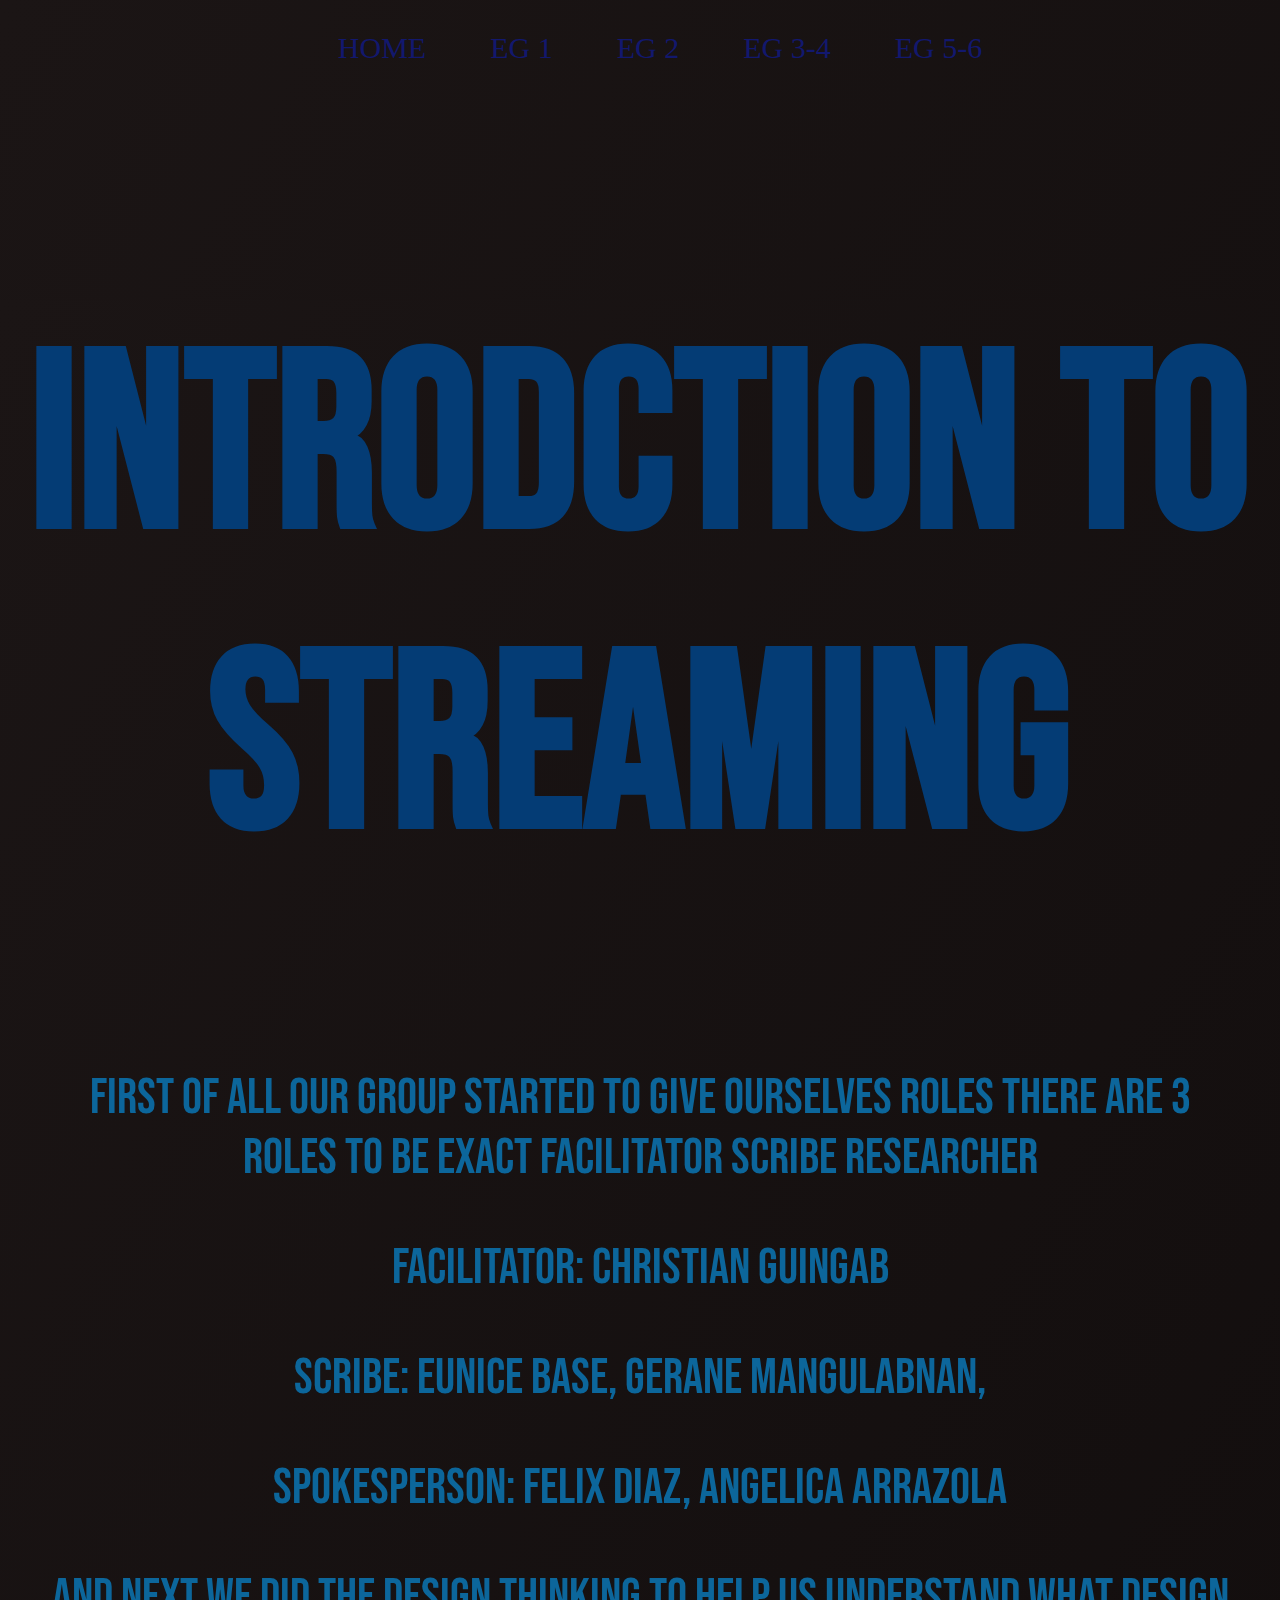
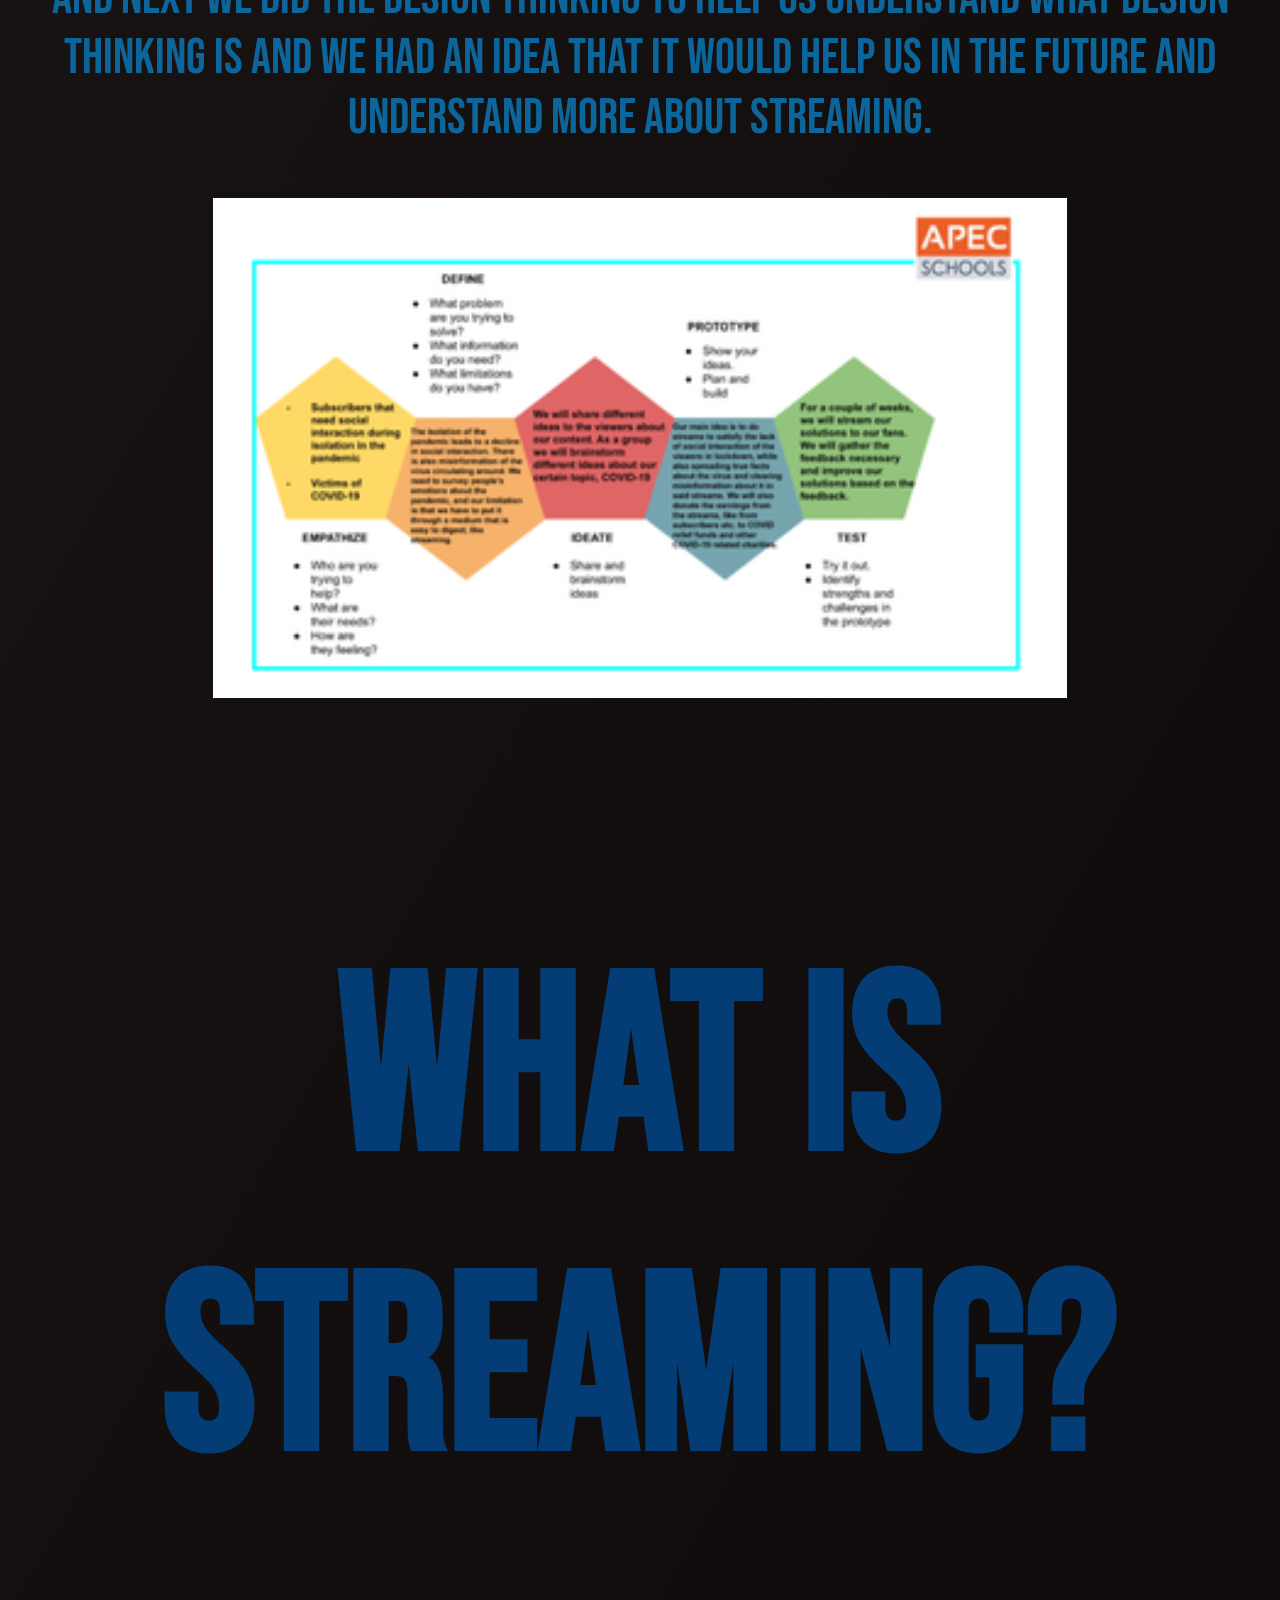
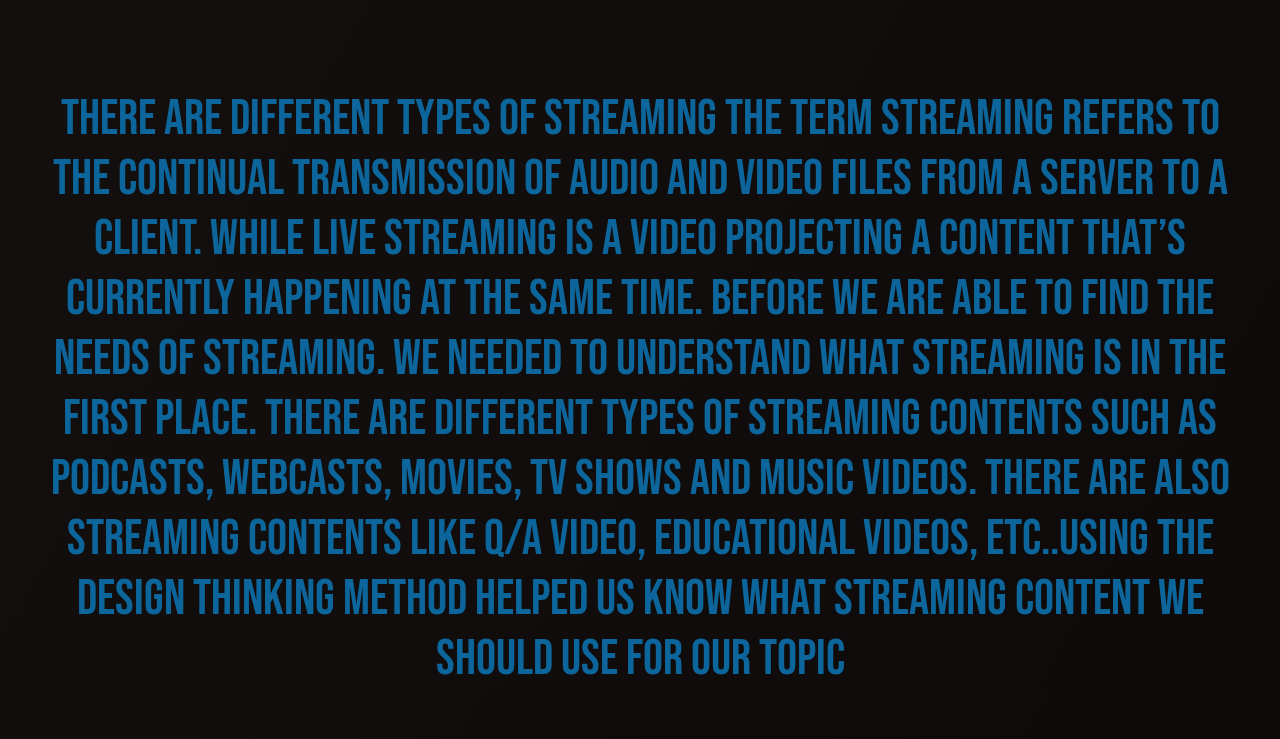
==== EG1.html @ 51331263 "Add files via upload" ====
<!DOCTYPE html>
<html lang="en">
<head>
 <link rel="stylesheet" href="styles.css">
 <link rel="preconnect" href="https://fonts.gstatic.com">
 <link href="https://fonts.googleapis.com/css2?family=Bebas+Neue&display=swap" rel="stylesheet">
   <meta charset="UTF-8">
  <META NAME="viewport" content="width=device-width, initial-scale=1.0">
  <meta http-equiv="X-UA-Compatible" content="ie=edge">
   <title>GROUP 3</title>
   </head>
   <header>
   <div class="Navigation">
   <nav class="navbar">
   <ul>
   <li><a href="home.html">Home</a></li>
   <li><a href="EG1.html">EG 1</a></li>
   <li><a href="EG2.html">EG 2</a></li>
   <li><a href="EG3-4.html">EG 3-4</a></li>
   <li><a href="EG5-6.html">EG 5-6</a></li>
      </ul>
   <body>
   <div class="main">
   <h1>INTRODCTION TO STREAMING</h1>
   <p>First of all our group started to give ourselves roles there are 3 roles to be exact
Facilitator Scribe Researcher </p>

   <p>Facilitator: Christian Guingab</p>
<p>Scribe: Eunice Base, Gerane Mangulabnan,</p>
<p>Spokesperson: Felix Diaz, Angelica Arrazola</p>
<p> and next we did the design thinking to help us understand what design thinking is and we had an idea that it would help us in the future and understand more about streaming. 
</p>
<img class="img-design" src="design.png"/>
<h1>What is streaming? </h1>
<p>
There are different types of streaming the term Streaming refers to the continual transmission of audio and video files from a server to a client. While Live Streaming
Is a video projecting a content that’s currently happening at the same time. Before we are able to find the needs of streaming. We needed to understand what streaming is in the first place. There are different types of streaming contents such as Podcasts, webcasts, movies, TV shows and music videos. There are also streaming contents like Q/A Video, Educational Videos, Etc..Using the design thinking method helped us know what streaming content we should use for our topic
</p>
   </div>

   </body>
   </nav>
   </header>
---- styles.css ----
body,html{
margin:0;
padding:0;

}
body{
text-align:center;
background:linear-gradient(120deg,#1B1515,#0E0A0A);
background-size:cover;
background-blend-mode:darken;
}

.container{

	
}

header{
	width:100%;
	height:;
	background-color: ;
background:linear-gradient(120deg,#1B1515,#0E0A0A);
	z-index:20;
	
	
}

ul{
text-align:center;
} 

li{
display:inline-block;	
padding:15px 30px;
text-transform:uppercase;
color:#fff;

 
}
 a{
text-align:center;
color:#12186e ;
text-decoration:none;
font-family:'Copperplate', cursive;
font-size:30px;	
transition:0.6s ease;
 }

a:hover{
color:#FFFF ;
transition:1s;

}

h1{
	Color:#043c75;
	text-align:center;
	margin-top:220px;
	font-size:250px;
	font-family:'Bebas Neue';
	
	
}

p{
	font-size:50px;
	font-family:'Bebas Neue';
	margin-right:50px;
	margin-left:50px;
	color:#0c669b;
}

.main{
	background:linear-gradient(120deg,#1B1515,#0E0A0A);
	width:100%;
}

br{
	font-size:500px;
}

.img-design{
	height:500px;
	background-size:150%;
}
.img-operator1{
	height:500px;
	margin-bottom:50px;
}
.img-operator2{
	height:500px;
	margin-bottom:50px;
}
.img-operator3{
	height:500px;
	margin-bottom:50px;
}
.img-operator4{
	height:500px;
	margin-bottom:50px;
}

.img-demographic{
	height:500px;
	display:block;
	margin:0 auto;
	text-align:center;
}

.img-operator5{
	height:500px;
	display:block;
	margin:0 auto;
	text-align:center;
}

.img-operator6{
	height:500px;
	display:block;
	margin:0 auto;
	text-align:center;
}

}
.img-operator7{
	height:500px;
	display:block;
	margin:0 auto;
	text-align:center;
}
.img-operator8{
	height:500px;
	display:block;
	margin:0 auto;
	text-align:center;
	
}
.img-operator9{
	height:500px;
	display:block;
	margin:0 auto;
	text-align:center;
}

.img-switch{
	height:500px;
	display:block;
	margin:0 auto;
	text-align:center;
}

.img-switch1{
	height:500px;
	display:block;
	margin:0 auto;
	text-align:center;
}
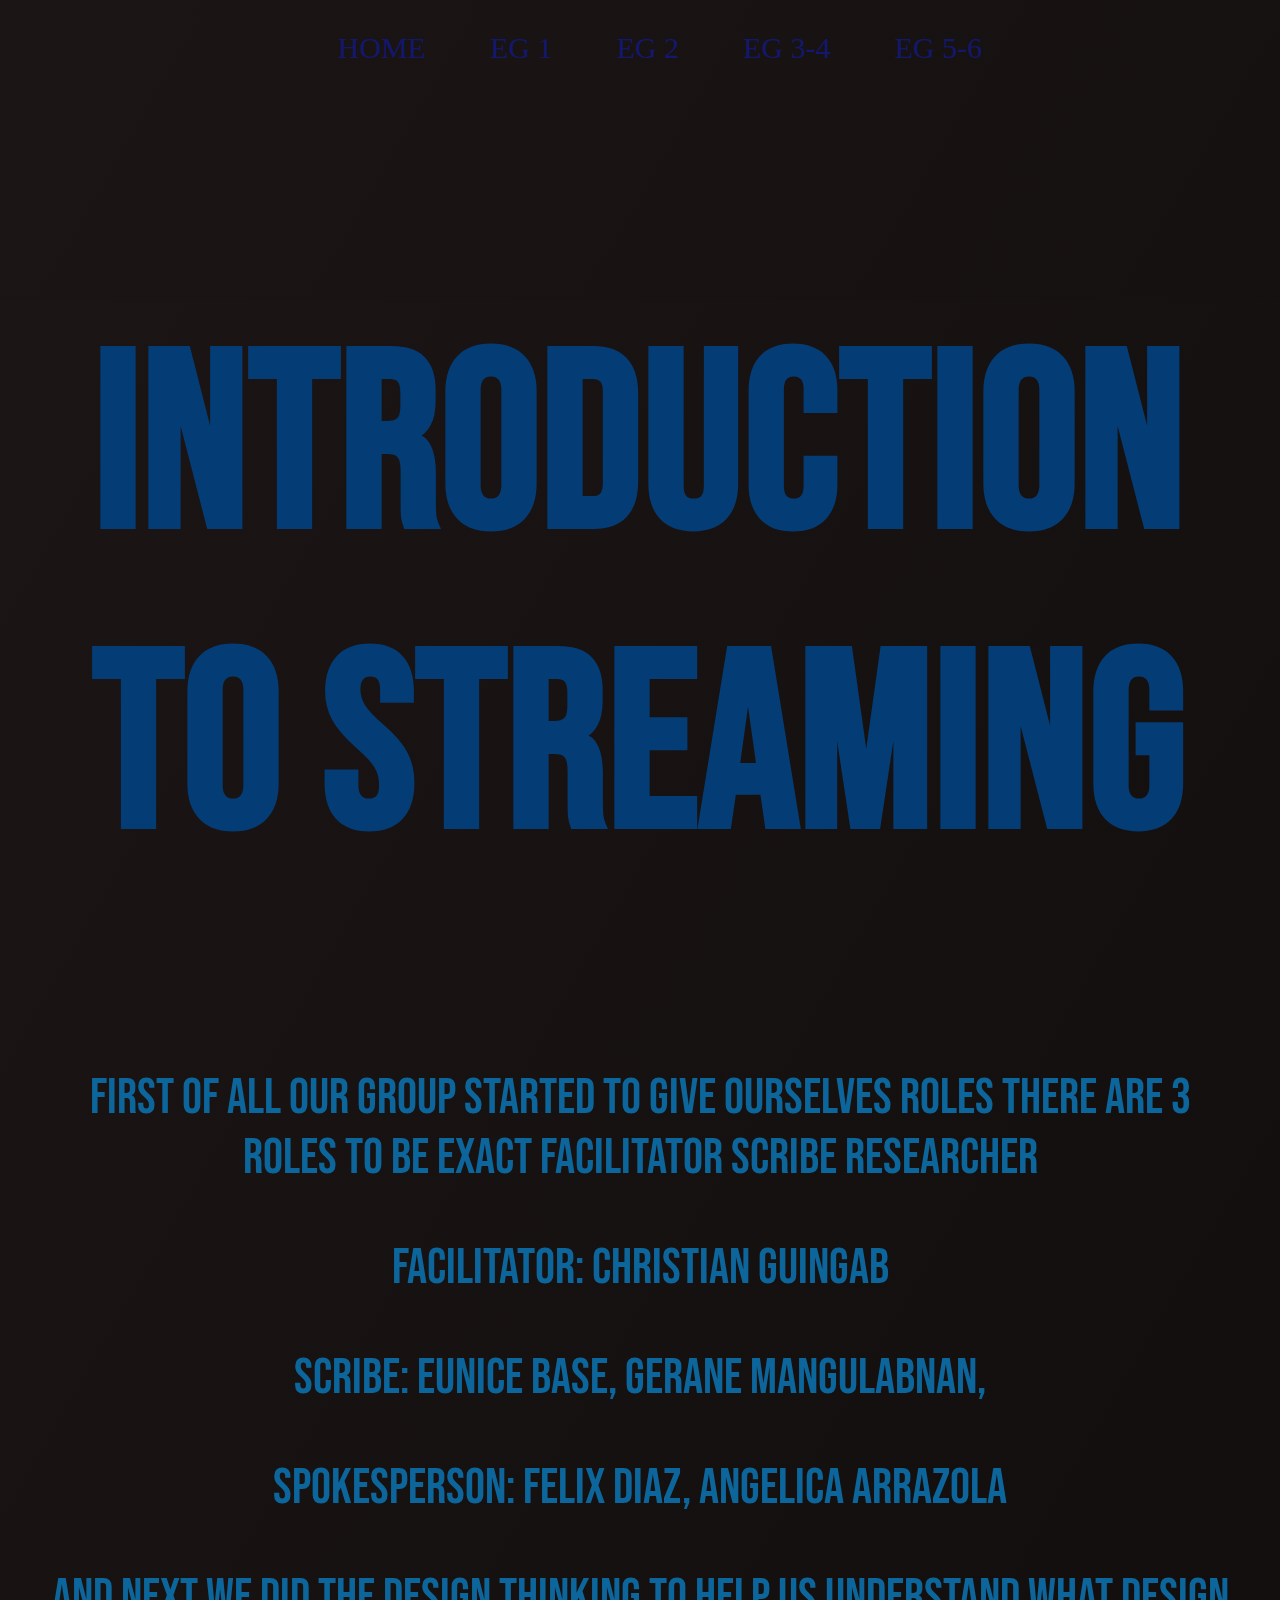
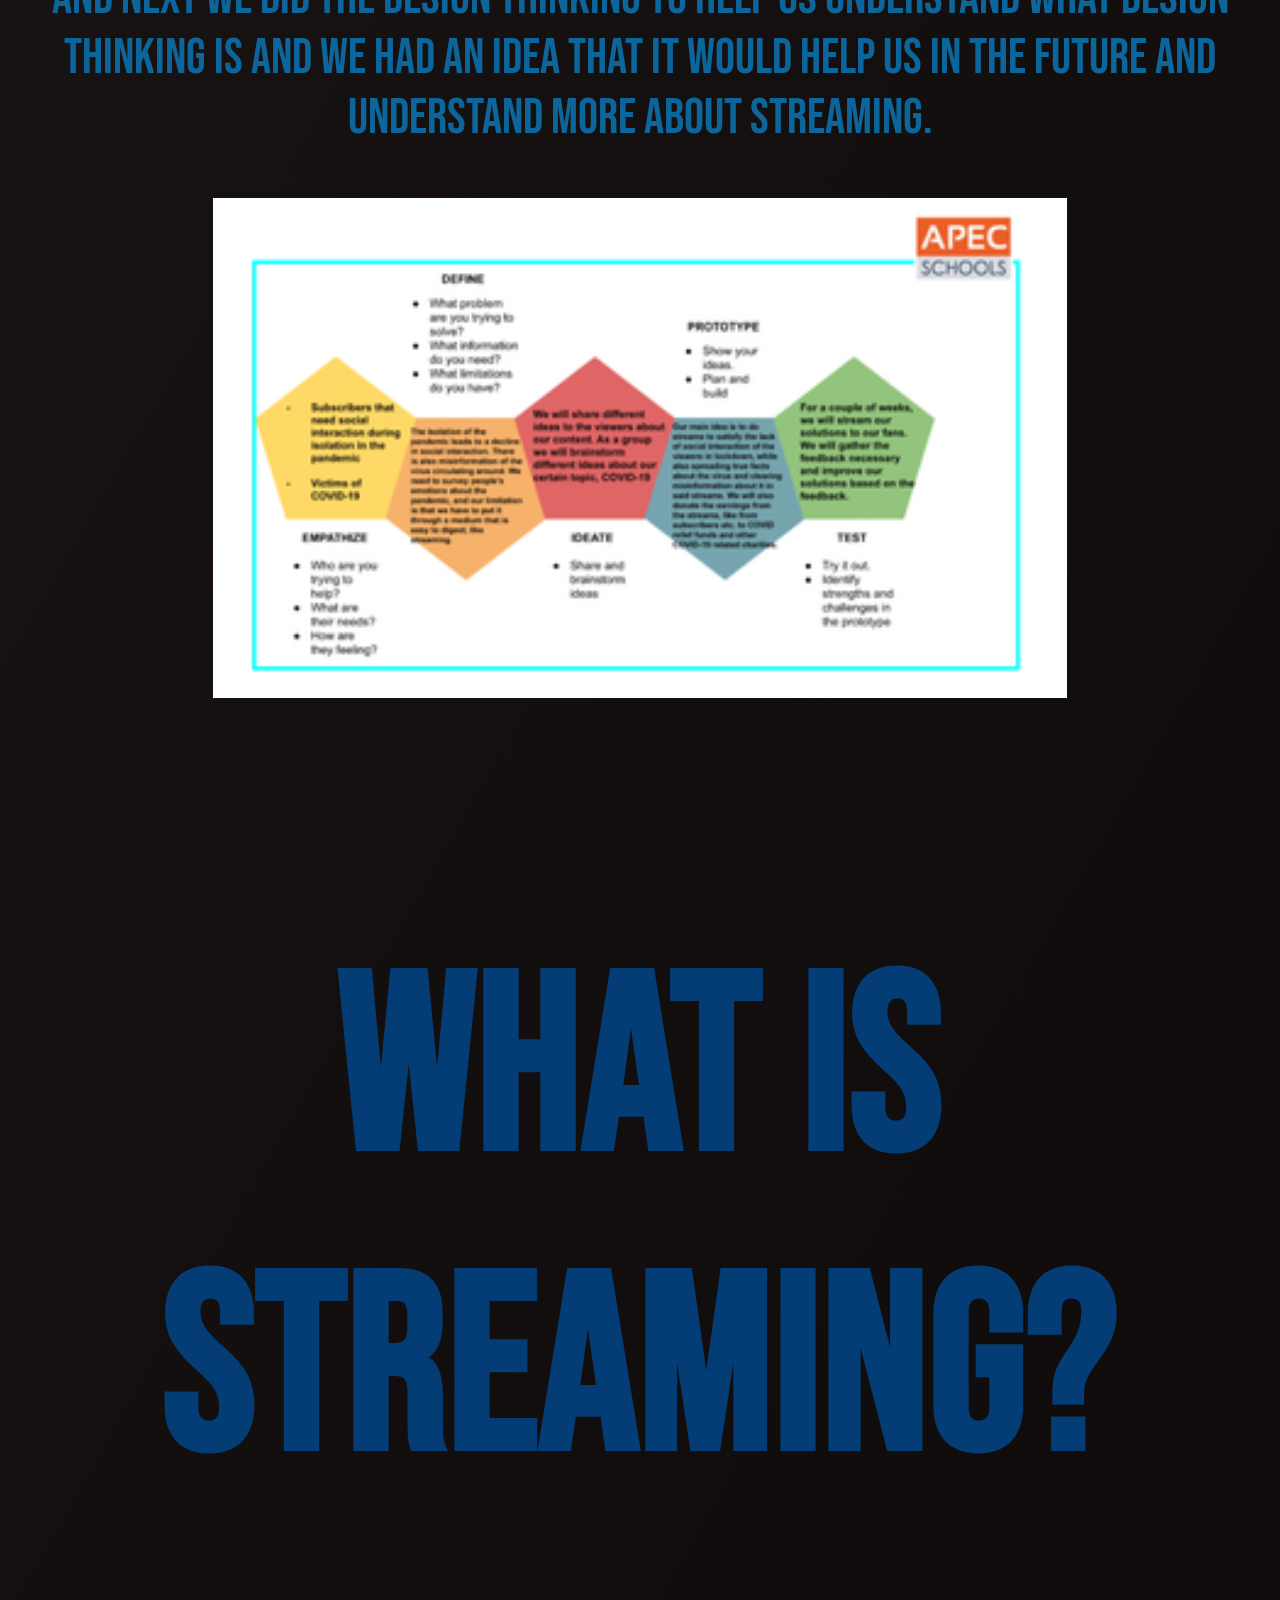
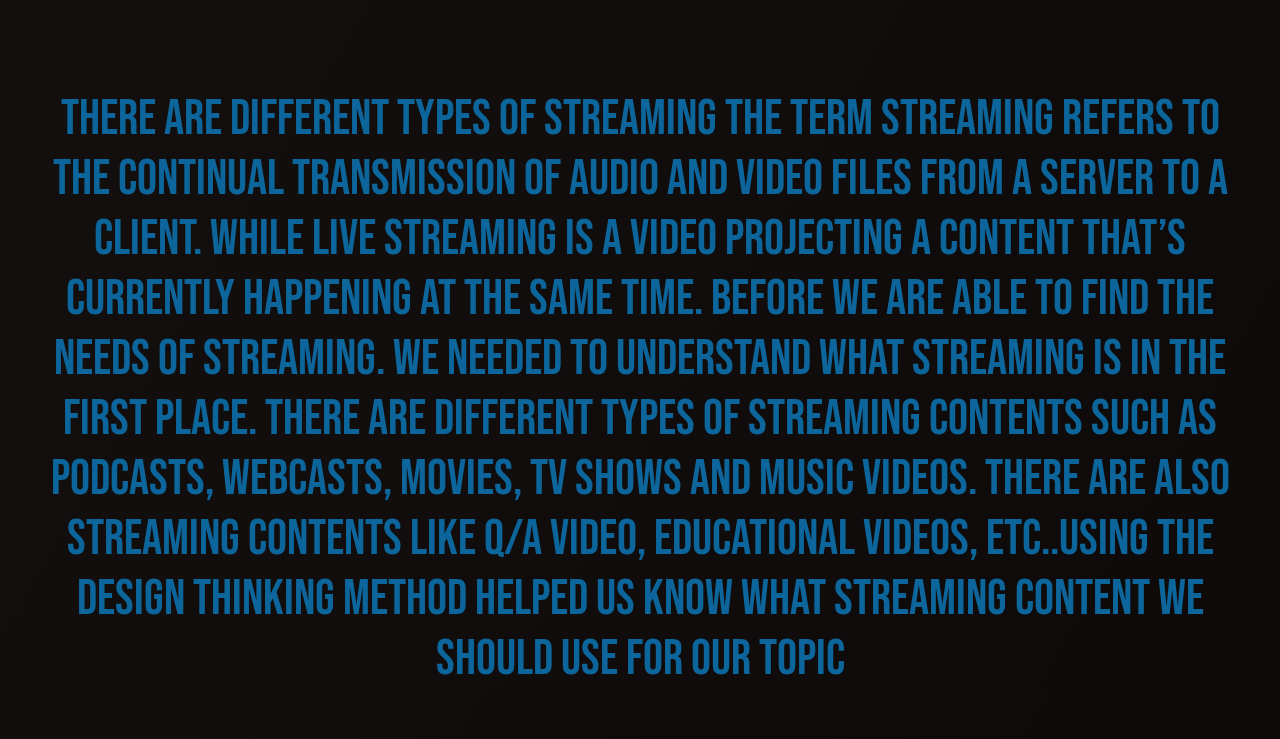
==== commit a846b976: "Update EG1.html" ====
--- a/EG1.html
+++ b/EG1.html
@@ -21,7 +21,7 @@
       </ul>
    <body>
    <div class="main">
-   <h1>INTRODCTION TO STREAMING</h1>
+   <h1>INTRODUCTION TO STREAMING</h1>
    <p>First of all our group started to give ourselves roles there are 3 roles to be exact
 Facilitator Scribe Researcher </p>
 
@@ -44,4 +44,4 @@
    
 
 
-  +  
